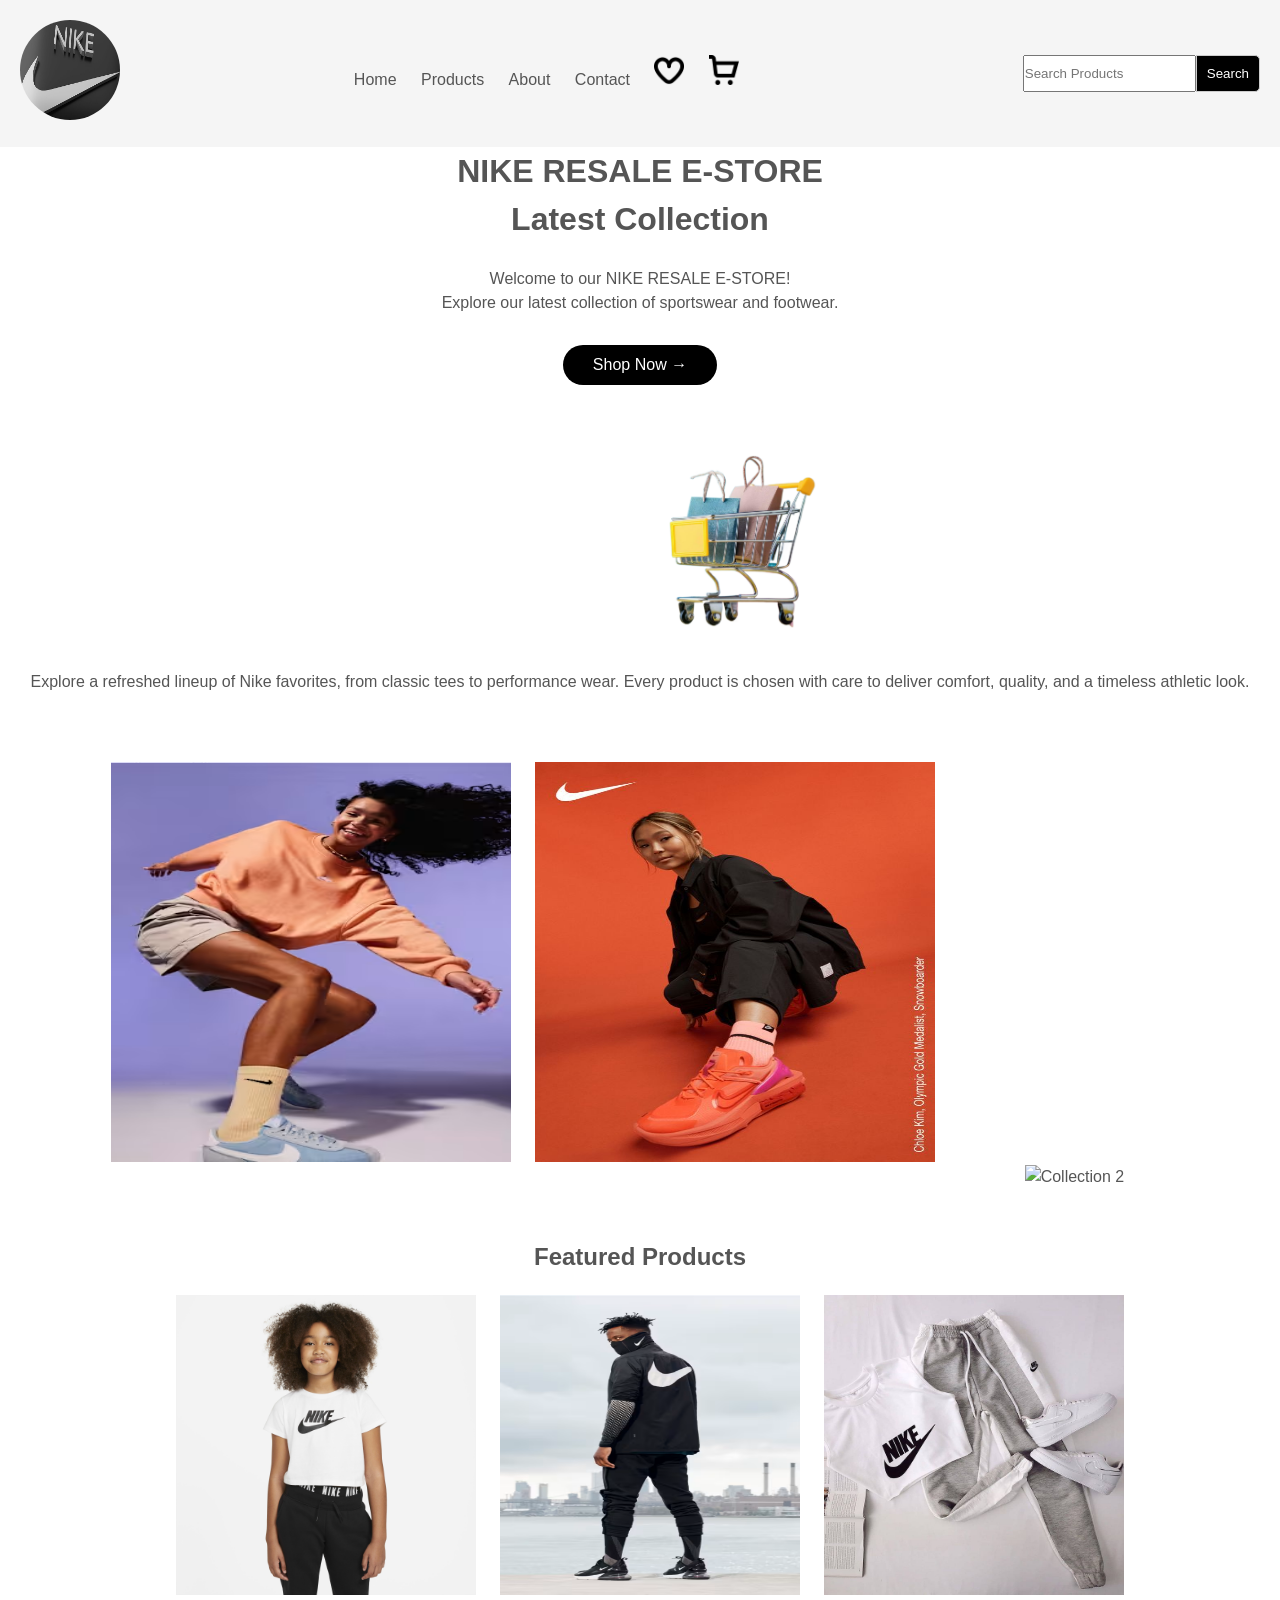
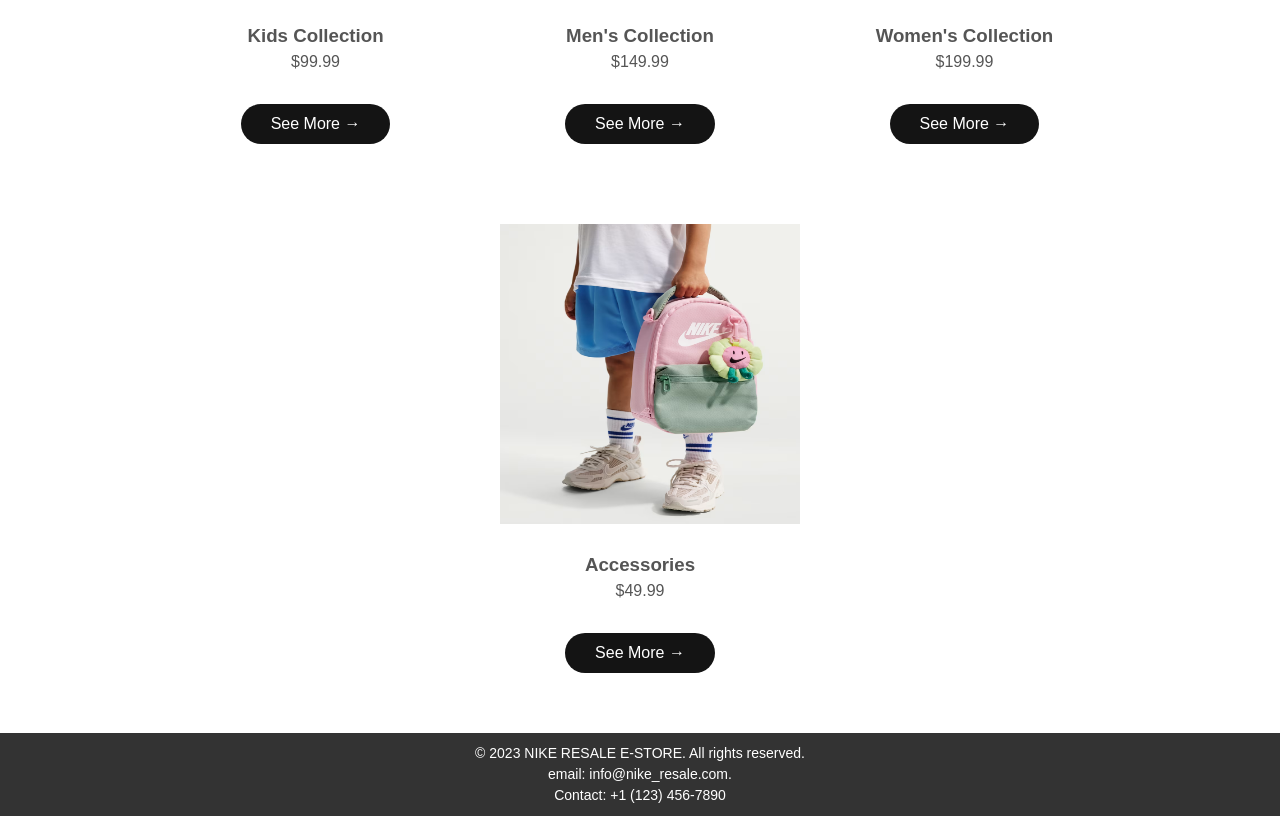
==== E-Web Project/index.html @ 5ee3807b "Rename Home.html to index.html" ====
<!DOCTYPE html>
<html lang="en">

<head>
    <meta charset="UTF-8">
    <meta name="viewport" content="width=device-width, initial-scale=1.0">
    <title>NIKE RESSEL E-STORE</title>
    <link rel="stylesheet" href="style.css">
    <i class="fi fi-br-heart"></i>
    <i class="fi fi-bs-shopping-cart"></i>
</head>

<body class="body">

    <div class="header">
    
            <div class="navbar">
                <div class="logo">
                    <a href="Home.html" class="back_home"><img src="images/nike-3d-logo.jpg" alt="NIKE Logo" class="logo_style"></a>
                </div>

                <nav>
                    <ul>
                        <li><a href="Home.html" class="ca">Home</a></li>
                        <li><a href="Products.html" class="ca">Products</a></li>
                        <li><a href="About.html" class="ca">About</a></li>
                        <li><a href="Contact.html" class="ca">Contact</a></li>
                        
                        <img src="images/heart.png" width="30px" height="30px" alt="Like">
                        <img src="images/shopping-cart.png" width="30px" height="30px" alt="Cart">
                        
                    </ul>
                    
                </nav>
                <div class="search">
                    <input type="text" placeholder="Search Products" class="search-box">
                    <button type="submit" class="btn_search">Search</button>
                </div>
            </div>
    </div>

    <div class="container">

        <div class="row">
            <div class="col-2">
                <h1>NIKE RESALE E-STORE <br> Latest Collection</h1><br>
                <p1>Welcome to our NIKE RESALE E-STORE!<br> Explore our latest collection of sportswear and footwear.</p1><br>
                <a href="Products.html" class="btn" class="ca">Shop Now &#8594;</a>
            </div>

            <div class="col-2">
                <img src="images/Background_image.png" alt="Background image" height="400px" width="400px""><br><br>
                <p>Explore a refreshed lineup of Nike favorites, from classic tees to performance wear. Every product is chosen with care to deliver comfort, quality, and a timeless athletic look.</p>
            </div><br><br>
        </div>
    

        <div>
            <!-- Collections Overview -->
            <div class="row">
                <div class="col-3">
                    <img src="images/Header_photo.avif" alt="Collection 1" width="400px" height="400px">
                </div>
                <div class="col-3">
                    <img src="images/Header_2.jpg" alt="Collection 3" width="400px" height="400px">
                </div>
                <div class="col-3">
                    <img src="images/Header_3.jpg" alt="Collection 2" width="400px" height="400px">
                </div>
            </div>
            
        </div>

        <!-- Featured Products Section -->
        <div class="categories">
            
            <h2>Featured Products</h2>
            <div class="row">
                <div class="col-3">
                    <img src="images/NIKE_Clt.jpg" alt="Product 1" width="300px" height="300px">
                    <h3>Kids Collection</h3>
                    <p>$99.99</p>
                    <a href="Kids_collections.html" class="click">See More &#8594;</a>
                </div>
                <div class="col-3">
                    <img src="images/nike-lookbook.avif" alt="Product 2" width="300px" height="300px">
                    <h3>Men's Collection</h3>
                    <p>$149.99</p>
                    <a href="Men_collections.html" class="click">See More &#8594;</a>
                </div>
                <div class="col-3">
                    <img src="images/NIKE_Whole.jpg" alt="Product 3" width="300px" height="300px">
                    <h3>Women's Collection</h3>
                    <p>$199.99</p>
                    <a href="Women_collections.html" class="click">See More &#8594;</a>
                </div>
                <div class="col-3">
                    <img src="images/Accessoires.avif" alt="Product 4" width="300px" height="300px">
                    <h3>Accessories</h3>
                    <p>$49.99</p>
                    <a href="Accessoires.html" class="click">See More &#8594;</a>
                </div>
            </div>
        </div>
    </div>

</body>

<footer>
    <p>&copy; 2023 NIKE RESALE E-STORE. All rights reserved. <br>email: info@nike_resale.com. <br> Contact: +1 (123) 456-7890</p>
</footer>

</html>
---- E-Web Project/style.css ----
*{
    margin: 0;
    padding: 0;
    box-sizing: border-box;
}

.navbar{
    display: flex;
    padding: 20px;
    align-items: center;
}

nav{
    text-align: right;
    flex: 1;
}

nav ul{
    text-align: center;
}

nav ul li{
    list-style: none;
    display: inline-block;
    margin-right: 20px;
}

nav img{
    margin-right: 20px;
}

a{
    text-decoration: none;
    color: #555555;
}

.ca:hover{
    border: 1px solid #070707;
    padding: 5px 10px;
    border-radius: 30px;
    transition: 0.5s;
}

ul img:hover{
    border: 1px solid #111010;
    padding: 5px 10px;
    border-radius: 30px;
    transition: 0.5s;
}

.row{
    flex-wrap: wrap;
    align-items: left;
}

.btn{
    display: inline-block;
    background: #000;
    color: #fff;
    padding: 8px 30px;
    margin: 30px 0;
    border-radius: 30px;
}

.btn:hover{
    background: #bc99438e;
    text-decoration: none;
    transition: 0.5;
    padding: 10px 20px;
    border-radius: 30px;
}

.logo_style{
    width: 100px;           /* Set desired width */
    height: 100px;          /* Set desired height */
    border-radius: 50%;     /* Makes it a perfect circle */
}

.header{
    background: #f5f5f5;
    text-align: center;
    position: sticky; /* Makes it stick */
    top: 0;           /* Sticks to the top */ 
}

.search{
    display: flex;
    margin-left: 30px;
}

.text{
    padding: 10px;
    border: 1px solid #ccc;
    border-radius: 5px 0 0 5px;
    outline: none;
}

.btn_search{
    padding: 10px;
    border: 1px solid #ccc;
    background: black;
    color: white;
    border-radius: 0 5px 5px 0;
    cursor: pointer;
}

.btn_search:hover{
    background: #bc99438e;
    text-decoration: none;
    padding: 5px, 15px;
    border-radius: 30px;
    transition: 0.5;
}

.col-2 img{
    max-width: 100%;
    height: auto;
    border-radius: 10px;
}

.container{
    margin: auto;
    text-autospace: 0.5px;
    text-align: center;
    
}

.col-3{
    flex-basis: 30%;
    min-width: 250px;
    margin-bottom: 30px;
    display: inline-block;
}

.col-3 img{
   
   margin: 20px 0px 20px 20px;
}

.click{
    display: inline-block;
    background: #141414;
    color: #fff;
    padding: 8px 30px;
    margin: 30px 0;
    border-radius: 30px;
}

.click:hover{
    background: #bc99438e;
    text-decoration: none;
}

.body{
    font-family: Arial, Helvetica, sans-serif;
    line-height: 1.5;
    color: #555;
    background-color: linear-gradient(90deg, #e2e2e2, #c9d6ff);
}

/* The About Styles */
.team-section{
    display: flex;
    column-gap: 20px;
}

footer{
    background: #333;
    color: #fff;
    text-align: center;
    font-size: 14px;
    padding-bottom: 10px;
    padding-top: 10px;
    
}



/* @media (min-width: 630px){
    .container .row .col-2 img{
        width: 100%;
        margin:auto;
        height: 400px;
        
    }
} */
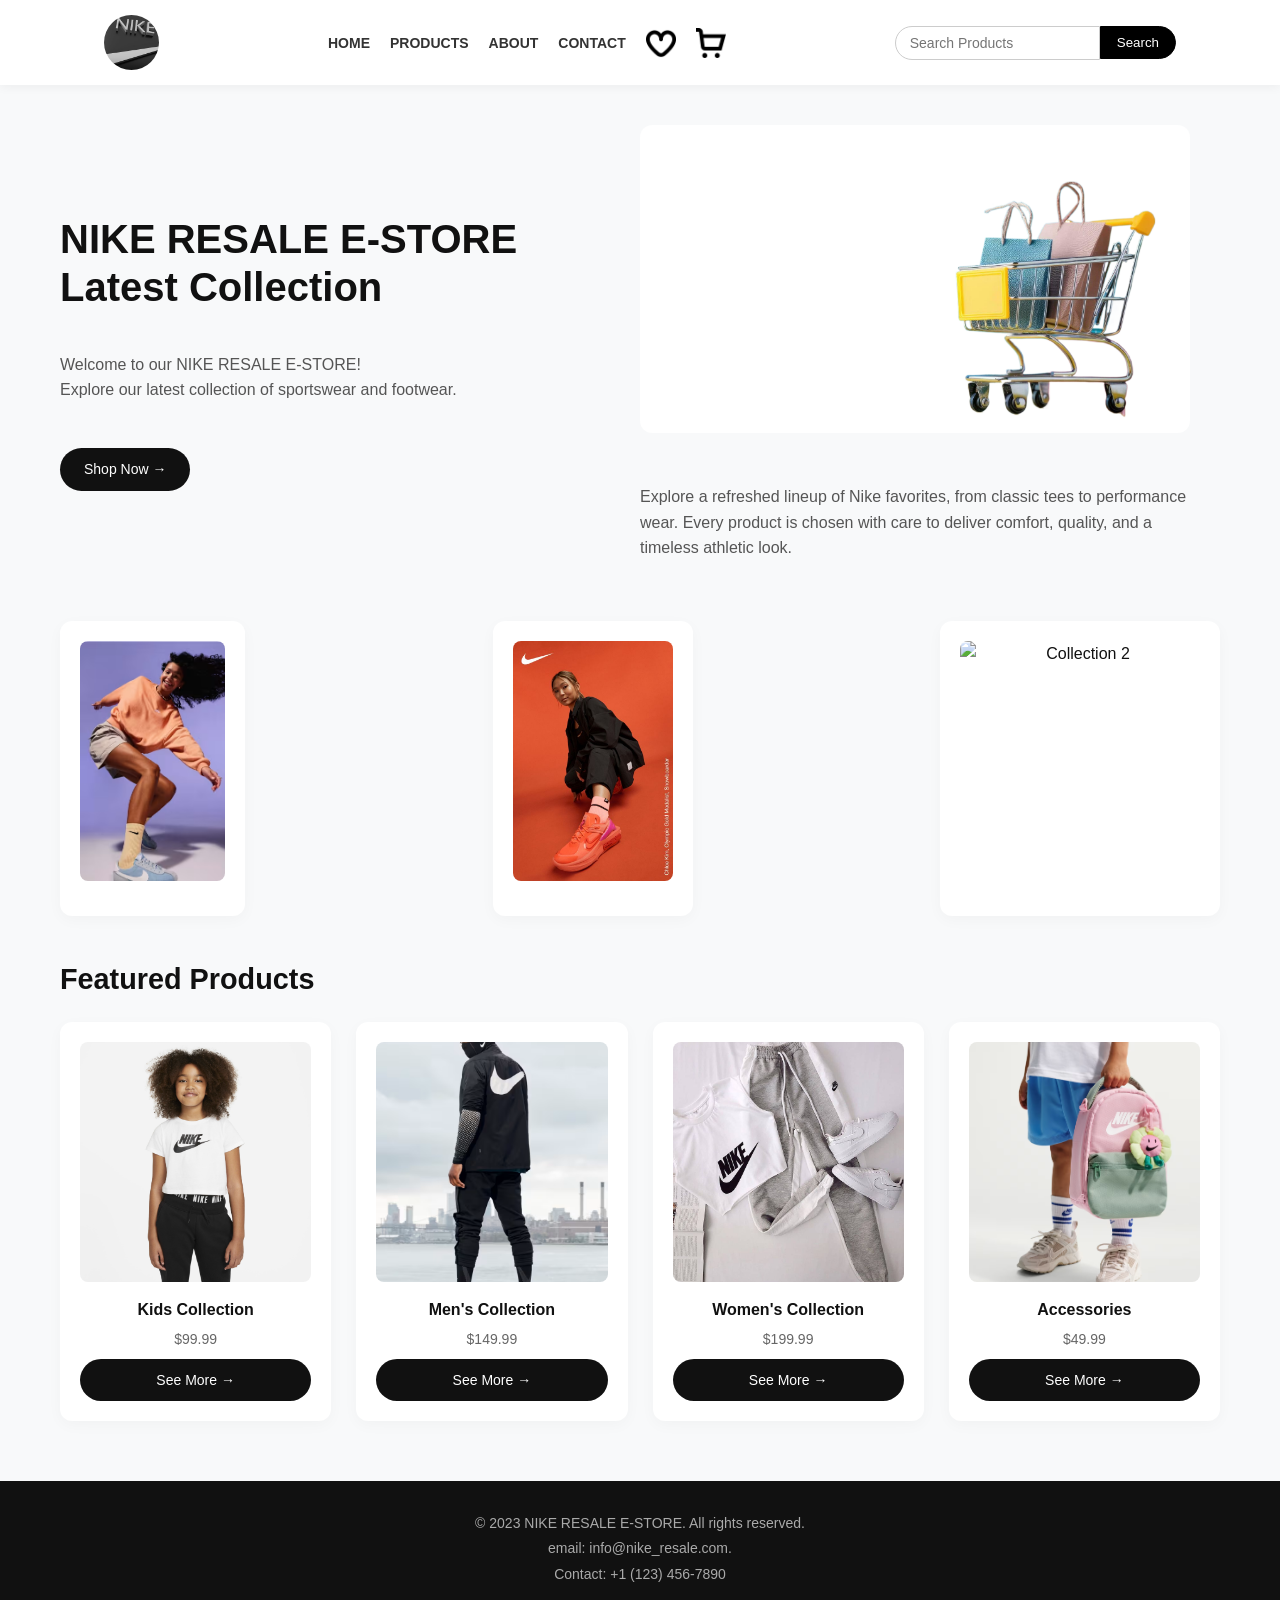
==== commit 20a1f678: "Update links to point to index.html" ====
--- a/E-Web Project/index.html
+++ b/E-Web Project/index.html
@@ -16,12 +16,12 @@
     
             <div class="navbar">
                 <div class="logo">
-                    <a href="Home.html" class="back_home"><img src="images/nike-3d-logo.jpg" alt="NIKE Logo" class="logo_style"></a>
+                    <a href="index.html" class="back_home"><img src="images/nike-3d-logo.jpg" alt="NIKE Logo" class="logo_style"></a>
                 </div>
 
                 <nav>
                     <ul>
-                        <li><a href="Home.html" class="ca">Home</a></li>
+                        <li><a href="index.html" class="ca">Home</a></li>
                         <li><a href="Products.html" class="ca">Products</a></li>
                         <li><a href="About.html" class="ca">About</a></li>
                         <li><a href="Contact.html" class="ca">Contact</a></li>
--- a/E-Web Project/style.css
+++ b/E-Web Project/style.css
@@ -1,186 +1,321 @@
-*{
+/* ==========================================================================
+   1. GLOBAL & RESET STYLES
+   ========================================================================== */
+* {
     margin: 0;
     padding: 0;
     box-sizing: border-box;
 }
 
-.navbar{
-    display: flex;
+body {
+    font-family: 'Segoe UI', Roboto, Helvetica, Arial, sans-serif;
+    line-height: 1.6;
+    color: #111111;
+    background-color: #f8f9fa;
+}
+
+a {
+    text-decoration: none;
+    color: inherit;
+}
+
+img {
+    max-width: 100%;
+    display: block;
+}
+
+.header {
+    background: #ffffff;
+    box-shadow: 0 2px 10px rgba(0, 0, 0, 0.05);
+    position: sticky;
+    top: 0;
+    z-index: 1000;
+}
+
+.navbar {
+    display: flex;
+    align-items: center;
+    justify-content: space-between;
+    padding: 15px 5%;
+    max-width: 1200px;
+    margin: 0 auto;
+}
+
+.logo_style {
+    width: 55px;
+    height: 55px;
+    object-fit: cover;
+    border-radius: 50%;
+}
+
+nav ul {
+    display: flex;
+    align-items: center;
+    gap: 20px;
+    list-style: none;
+}
+
+nav ul li a {
+    font-weight: 600;
+    font-size: 14px;
+    text-transform: uppercase;
+    color: #333333;
+    transition: color 0.3s ease;
+}
+
+nav ul li a:hover,
+.ca:hover {
+    color: #0071e3;
+    border: none;
+}
+
+nav ul img {
+    cursor: pointer;
+    transition: transform 0.2s ease;
+}
+
+nav ul img:hover {
+    transform: scale(1.1);
+}
+
+/* Search Bar */
+.search {
+    display: flex;
+    align-items: center;
+}
+
+.search-box {
+    padding: 8px 14px;
+    border: 1px solid #cccccc;
+    border-radius: 20px 0 0 20px;
+    outline: none;
+    font-size: 14px;
+}
+
+.btn_search {
+    padding: 8px 16px;
+    border: 1px solid #000000;
+    background: #000000;
+    color: #ffffff;
+    border-radius: 0 20px 20px 0;
+    cursor: pointer;
+    font-weight: 500;
+    transition: background 0.3s ease;
+}
+
+.btn_search:hover {
+    background: #333333;
+}
+
+
+.container {
+    max-width: 1200px;
+    margin: 40px auto;
+    padding: 0 20px;
+}
+
+/* Banner / Hero Row */
+.row {
+    display: flex;
+    flex-wrap: wrap;
+    align-items: center;
+    justify-content: space-between;
+    gap: 30px;
+    margin-bottom: 40px;
+}
+
+.col-2 {
+    flex: 1 1 400px;
+}
+
+.col-2 h1 {
+    font-size: 2.5rem;
+    line-height: 1.2;
+    margin-bottom: 15px;
+}
+
+.col-2 p, .col-2 p1 {
+    font-size: 1rem;
+    color: #555555;
+    margin-bottom: 20px;
+    display: block;
+}
+
+.col-2 img {
+    width: 100%;
+    height: auto;
+    border-radius: 12px;
+    object-fit: cover;
+}
+
+
+.collections-row {
+    display: grid;
+    grid-template-columns: repeat(auto-fit, minmax(280px, 1fr));
+    gap: 20px;
+    margin: 40px 0;
+}
+
+.collections-row .col-3 {
+    padding: 0;
+    background: transparent;
+    box-shadow: none;
+    border-radius: 12px;
+    overflow: hidden;
+}
+
+.collections-row .col-3 img {
+    width: 100%;
+    height: 420px; /* Sized for vertical lookbook photos */
+    object-fit: cover;
+    border-radius: 12px;
+    margin: 0;
+    transition: transform 0.3s ease;
+}
+
+.collections-row .col-3 img:hover {
+    transform: scale(1.02);
+}
+
+.categories h2 {
+    font-size: 1.8rem;
+    margin-bottom: 20px;
+    text-align: left;
+}
+
+.categories .row {
+    display: grid;
+    grid-template-columns: repeat(auto-fit, minmax(240px, 1fr));
+    gap: 25px;
+    margin-top: 20px;
+}
+
+.col-3 {
+    background: #ffffff;
     padding: 20px;
-    align-items: center;
-}
-
-nav{
-    text-align: right;
-    flex: 1;
-}
-
-nav ul{
+    border-radius: 12px;
+    box-shadow: 0 4px 15px rgba(0, 0, 0, 0.03);
     text-align: center;
-}
-
-nav ul li{
-    list-style: none;
+    display: flex;
+    flex-direction: column;
+    justify-content: space-between;
+    transition: transform 0.3s ease, box-shadow 0.3s ease;
+}
+
+.col-3:hover {
+    transform: translateY(-5px);
+    box-shadow: 0 8px 25px rgba(0, 0, 0, 0.08);
+}
+
+.col-3 img {
+    width: 100%;
+    height: 240px;
+    object-fit: cover;
+    border-radius: 8px;
+    margin-bottom: 15px;
+}
+
+.col-3 h3 {
+    font-size: 16px;
+    font-weight: 600;
+    margin-bottom: 6px;
+}
+
+.col-3 p {
+    font-size: 14px;
+    color: #666666;
+    margin-bottom: 8px;
+}
+
+.click, 
+.btn {
     display: inline-block;
-    margin-right: 20px;
-}
-
-nav img{
-    margin-right: 20px;
-}
-
-a{
+    background: #111111;
+    color: #ffffff;
+    padding: 10px 24px;
+    border-radius: 25px;
+    font-weight: 500;
+    font-size: 14px;
+    transition: background 0.3s ease;
+    border: none;
+    cursor: pointer;
+}
+
+.click:hover, 
+.btn:hover {
+    background: #333333;
     text-decoration: none;
-    color: #555555;
-}
-
-.ca:hover{
-    border: 1px solid #070707;
-    padding: 5px 10px;
-    border-radius: 30px;
-    transition: 0.5s;
-}
-
-ul img:hover{
-    border: 1px solid #111010;
-    padding: 5px 10px;
-    border-radius: 30px;
-    transition: 0.5s;
-}
-
-.row{
-    flex-wrap: wrap;
-    align-items: left;
-}
-
-.btn{
-    display: inline-block;
-    background: #000;
-    color: #fff;
-    padding: 8px 30px;
-    margin: 30px 0;
-    border-radius: 30px;
-}
-
-.btn:hover{
-    background: #bc99438e;
-    text-decoration: none;
-    transition: 0.5;
-    padding: 10px 20px;
-    border-radius: 30px;
-}
-
-.logo_style{
-    width: 100px;           /* Set desired width */
-    height: 100px;          /* Set desired height */
-    border-radius: 50%;     /* Makes it a perfect circle */
-}
-
-.header{
-    background: #f5f5f5;
+}
+
+.contact-section {
+    max-width: 600px;
+    margin: 40px auto;
+    background: #ffffff;
+    padding: 30px;
+    border-radius: 12px;
+    box-shadow: 0 4px 15px rgba(0, 0, 0, 0.03);
+}
+
+.contact-section h1 {
+    margin-bottom: 10px;
+}
+
+.contact-section form {
+    display: flex;
+    flex-direction: column;
+    gap: 15px;
+    margin-top: 20px;
+    text-align: left;
+}
+
+.contact-section input,
+.contact-section textarea {
+    width: 100%;
+    padding: 10px 14px;
+    border: 1px solid #ccc;
+    border-radius: 6px;
+    font-family: inherit;
+}
+
+/* About Page Specific Styles */
+
+.about-section {
     text-align: center;
-    position: sticky; /* Makes it stick */
-    top: 0;           /* Sticks to the top */ 
-}
-
-.search{
-    display: flex;
-    margin-left: 30px;
-}
-
-.text{
-    padding: 10px;
-    border: 1px solid #ccc;
-    border-radius: 5px 0 0 5px;
-    outline: none;
-}
-
-.btn_search{
-    padding: 10px;
-    border: 1px solid #ccc;
-    background: black;
-    color: white;
-    border-radius: 0 5px 5px 0;
-    cursor: pointer;
-}
-
-.btn_search:hover{
-    background: #bc99438e;
-    text-decoration: none;
-    padding: 5px, 15px;
-    border-radius: 30px;
-    transition: 0.5;
-}
-
-.col-2 img{
-    max-width: 100%;
-    height: auto;
-    border-radius: 10px;
-}
-
-.container{
-    margin: auto;
-    text-autospace: 0.5px;
+    max-width: 800px;
+    margin: 0 auto 30px auto;
+}
+
+.about-section h1 {
+    font-size: 2.2rem;
+    margin-bottom: 15px;
+}
+
+.team-section {
     text-align: center;
-    
-}
-
-.col-3{
-    flex-basis: 30%;
-    min-width: 250px;
-    margin-bottom: 30px;
-    display: inline-block;
-}
-
-.col-3 img{
-   
-   margin: 20px 0px 20px 20px;
-}
-
-.click{
-    display: inline-block;
-    background: #141414;
-    color: #fff;
-    padding: 8px 30px;
-    margin: 30px 0;
-    border-radius: 30px;
-}
-
-.click:hover{
-    background: #bc99438e;
-    text-decoration: none;
-}
-
-.body{
-    font-family: Arial, Helvetica, sans-serif;
-    line-height: 1.5;
-    color: #555;
-    background-color: linear-gradient(90deg, #e2e2e2, #c9d6ff);
-}
-
-/* The About Styles */
-.team-section{
-    display: flex;
-    column-gap: 20px;
-}
-
-footer{
-    background: #333;
-    color: #fff;
+}
+
+.team-section h2 {
+    font-size: 1.8rem;
+    margin-bottom: 25px;
+}
+
+.team-member img {
+    border-radius: 50%;
+    width: 180px;
+    height: 180px;
+    object-fit: cover;
+    margin: 0 auto 15px auto;
+}
+
+footer {
+    background: #111111;
+    color: #aaaaaa;
     text-align: center;
-    font-size: 14px;
-    padding-bottom: 10px;
-    padding-top: 10px;
-    
-}
-
-
-
-/* @media (min-width: 630px){
-    .container .row .col-2 img{
-        width: 100%;
-        margin:auto;
-        height: 400px;
-        
-    }
-} */+    padding: 30px 20px;
+    margin-top: 60px;
+    font-size: 14px;
+}
+
+footer p {
+    line-height: 1.8;
+}
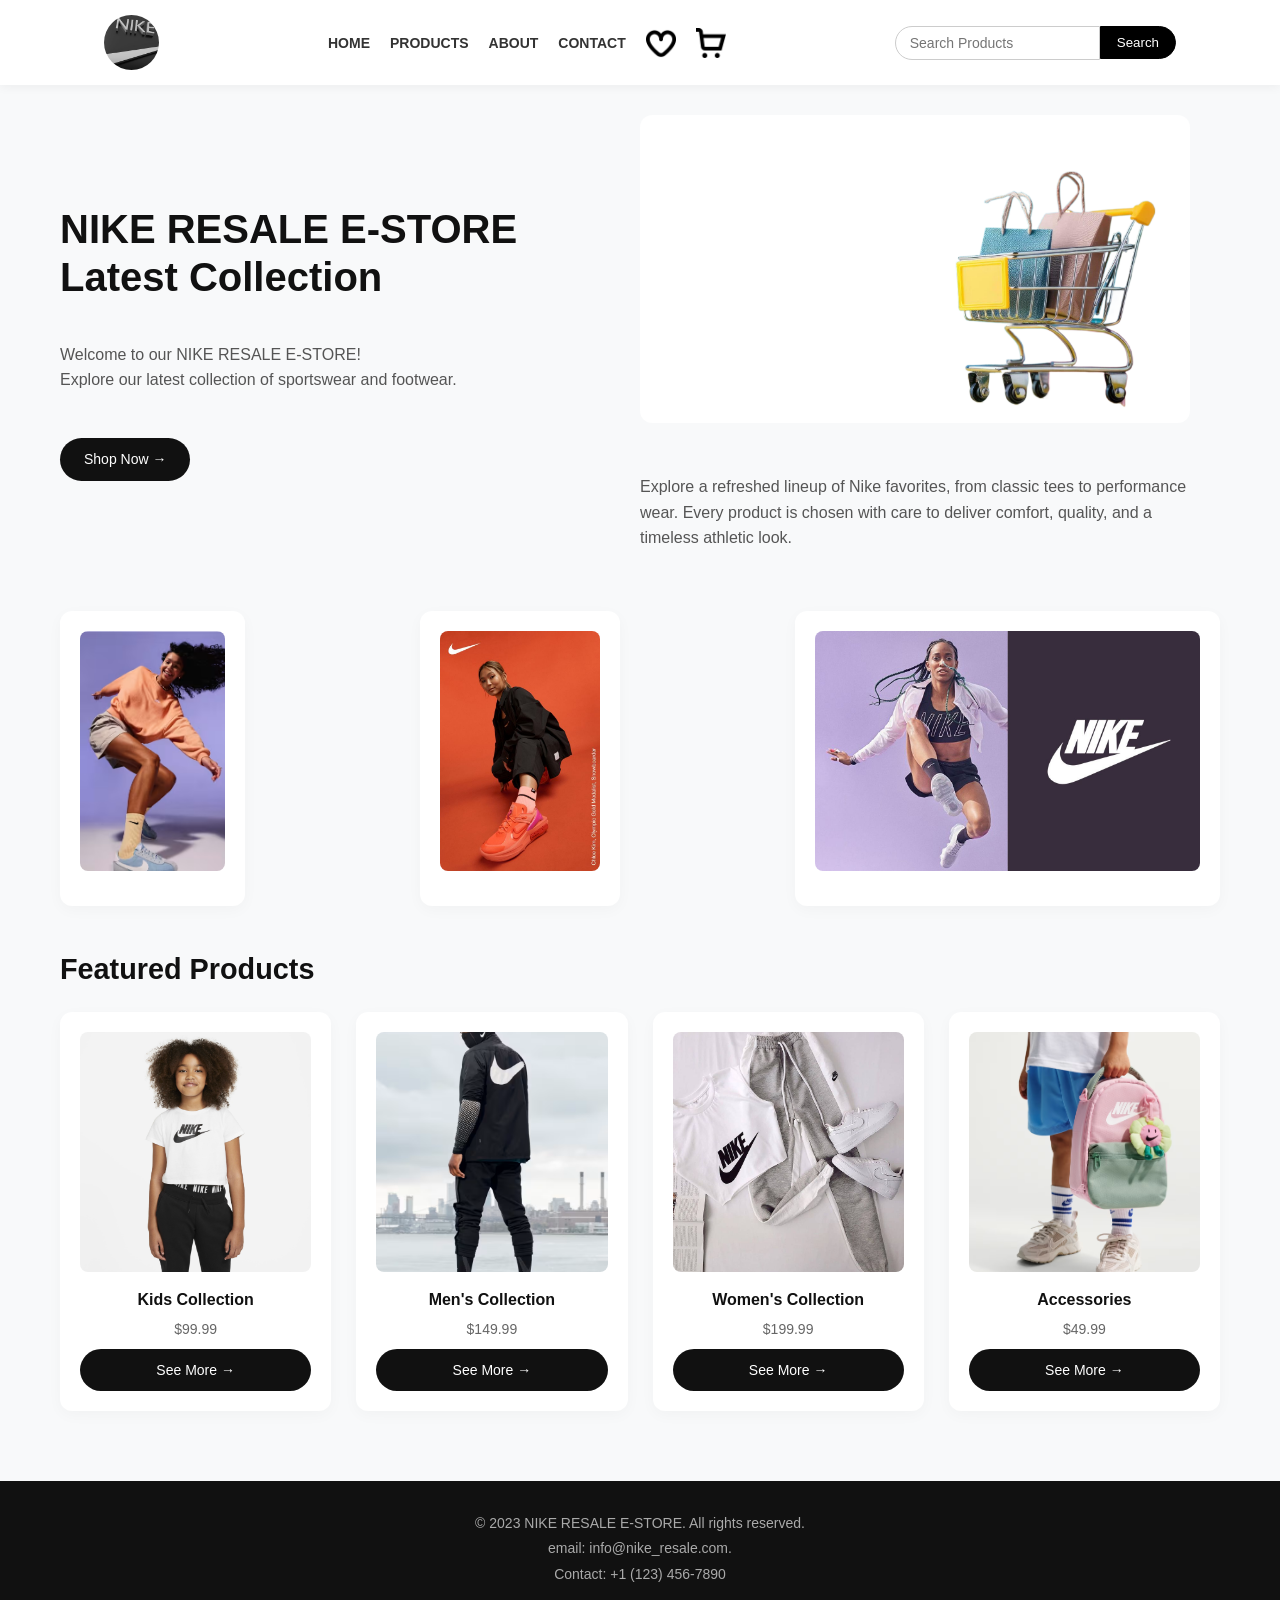
==== commit 904310bb: "Update index.html" ====
--- a/E-Web Project/index.html
+++ b/E-Web Project/index.html
@@ -65,7 +65,7 @@
                     <img src="images/Header_2.jpg" alt="Collection 3" width="400px" height="400px">
                 </div>
                 <div class="col-3">
-                    <img src="images/Header_3.jpg" alt="Collection 2" width="400px" height="400px">
+                    <img src="images/nike_header3.jpg" alt="Collection 2" width="400px" height="400px">
                 </div>
             </div>
             
--- a/E-Web Project/style.css
+++ b/E-Web Project/style.css
@@ -12,6 +12,9 @@
     line-height: 1.6;
     color: #111111;
     background-color: #f8f9fa;
+    display: flex;
+    flex-direction: column;
+    min-height: 100vh;
 }
 
 a {
@@ -21,9 +24,13 @@
 
 img {
     max-width: 100%;
+    height: auto;
     display: block;
 }
 
+/* ==========================================================================
+   2. HEADER & NAVIGATION (DESKTOP DEFAULT)
+   ========================================================================== */
 .header {
     background: #ffffff;
     box-shadow: 0 2px 10px rgba(0, 0, 0, 0.05);
@@ -39,6 +46,8 @@
     padding: 15px 5%;
     max-width: 1200px;
     margin: 0 auto;
+    gap: 20px;
+    flex-wrap: wrap;
 }
 
 .logo_style {
@@ -53,6 +62,7 @@
     align-items: center;
     gap: 20px;
     list-style: none;
+    flex-wrap: wrap;
 }
 
 nav ul li a {
@@ -66,7 +76,6 @@
 nav ul li a:hover,
 .ca:hover {
     color: #0071e3;
-    border: none;
 }
 
 nav ul img {
@@ -107,14 +116,17 @@
     background: #333333;
 }
 
-
+/* ==========================================================================
+   3. LAYOUT & GRID CONTENT
+   ========================================================================== */
 .container {
     max-width: 1200px;
-    margin: 40px auto;
+    margin: 30px auto;
     padding: 0 20px;
-}
-
-/* Banner / Hero Row */
+    flex: 1; /* Pushes footer down on short pages */
+}
+
+/* Hero / Flex Rows */
 .row {
     display: flex;
     flex-wrap: wrap;
@@ -125,7 +137,7 @@
 }
 
 .col-2 {
-    flex: 1 1 400px;
+    flex: 1 1 350px;
 }
 
 .col-2 h1 {
@@ -143,40 +155,12 @@
 
 .col-2 img {
     width: 100%;
-    height: auto;
+    max-height: 400px;
     border-radius: 12px;
     object-fit: cover;
 }
 
-
-.collections-row {
-    display: grid;
-    grid-template-columns: repeat(auto-fit, minmax(280px, 1fr));
-    gap: 20px;
-    margin: 40px 0;
-}
-
-.collections-row .col-3 {
-    padding: 0;
-    background: transparent;
-    box-shadow: none;
-    border-radius: 12px;
-    overflow: hidden;
-}
-
-.collections-row .col-3 img {
-    width: 100%;
-    height: 420px; /* Sized for vertical lookbook photos */
-    object-fit: cover;
-    border-radius: 12px;
-    margin: 0;
-    transition: transform 0.3s ease;
-}
-
-.collections-row .col-3 img:hover {
-    transform: scale(1.02);
-}
-
+/* Grid Layout for Products and Cards */
 .categories h2 {
     font-size: 1.8rem;
     margin-bottom: 20px;
@@ -185,11 +169,12 @@
 
 .categories .row {
     display: grid;
-    grid-template-columns: repeat(auto-fit, minmax(240px, 1fr));
+    grid-template-columns: repeat(auto-fit, minmax(250px, 1fr));
     gap: 25px;
     margin-top: 20px;
 }
 
+/* Product Cards */
 .col-3 {
     background: #ffffff;
     padding: 20px;
@@ -227,6 +212,7 @@
     margin-bottom: 8px;
 }
 
+/* Buttons */
 .click, 
 .btn {
     display: inline-block;
@@ -236,9 +222,11 @@
     border-radius: 25px;
     font-weight: 500;
     font-size: 14px;
+    text-align: center;
     transition: background 0.3s ease;
     border: none;
     cursor: pointer;
+    margin-top: auto;
 }
 
 .click:hover, 
@@ -247,6 +235,9 @@
     text-decoration: none;
 }
 
+/* ==========================================================================
+   4. CONTACT, ABOUT & TEAM STYLES
+   ========================================================================== */
 .contact-section {
     max-width: 600px;
     margin: 40px auto;
@@ -256,10 +247,6 @@
     box-shadow: 0 4px 15px rgba(0, 0, 0, 0.03);
 }
 
-.contact-section h1 {
-    margin-bottom: 10px;
-}
-
 .contact-section form {
     display: flex;
     flex-direction: column;
@@ -277,8 +264,6 @@
     font-family: inherit;
 }
 
-/* About Page Specific Styles */
-
 .about-section {
     text-align: center;
     max-width: 800px;
@@ -292,6 +277,7 @@
 
 .team-section {
     text-align: center;
+    margin-top: 40px;
 }
 
 .team-section h2 {
@@ -301,21 +287,126 @@
 
 .team-member img {
     border-radius: 50%;
-    width: 180px;
-    height: 180px;
+    width: 160px;
+    height: 160px;
     object-fit: cover;
     margin: 0 auto 15px auto;
 }
 
+/* ==========================================================================
+   5. FOOTER
+   ========================================================================== */
 footer {
     background: #111111;
     color: #aaaaaa;
     text-align: center;
     padding: 30px 20px;
-    margin-top: 60px;
+    margin-top: auto;
     font-size: 14px;
 }
 
 footer p {
     line-height: 1.8;
 }
+
+/* ==========================================================================
+   6. RESPONSIVE MEDIA QUERIES
+   ========================================================================== */
+
+/* --- Tablet Viewport (max-width: 992px) --- */
+@media screen and (max-width: 992px) {
+    .navbar {
+        justify-content: space-between;
+        gap: 15px;
+    }
+
+    .col-2 h1 {
+        font-size: 2rem;
+    }
+
+    .categories .row {
+        grid-template-columns: repeat(auto-fit, minmax(200px, 1fr));
+        gap: 20px;
+    }
+}
+
+/* --- Mobile Viewport (max-width: 768px) --- */
+@media screen and (max-width: 768px) {
+    /* Navbar Adjustment */
+    .navbar {
+        flex-direction: column;
+        align-items: center;
+        gap: 15px;
+    }
+
+    nav ul {
+        justify-content: center;
+        gap: 15px;
+    }
+
+    .search {
+        width: 100%;
+        justify-content: center;
+    }
+
+    .search-box {
+        width: 70%;
+    }
+
+    /* Hero Section Stack */
+    .row {
+        flex-direction: column;
+        text-align: center;
+    }
+
+    .col-2 {
+        width: 100%;
+    }
+
+    .col-2 h1 {
+        font-size: 1.75rem;
+    }
+
+    /* Product Grid for Mobile */
+    .categories .row {
+        grid-template-columns: repeat(auto-fit, minmax(140px, 1fr));
+        gap: 15px;
+    }
+
+    .col-3 {
+        padding: 12px;
+    }
+
+    .col-3 img {
+        height: 160px;
+    }
+
+    .col-3 h3 {
+        font-size: 14px;
+    }
+
+    .col-3 p {
+        font-size: 12px;
+    }
+
+    .click, .btn {
+        padding: 8px 16px;
+        font-size: 12px;
+    }
+
+    /* Contact Form on Mobile */
+    .contact-section {
+        padding: 20px 15px;
+    }
+}
+
+/* --- Small Phones (max-width: 480px) --- */
+@media screen and (max-width: 480px) {
+    .categories .row {
+        grid-template-columns: 1fr; /* Single column layout */
+    }
+
+    .col-3 img {
+        height: 220px;
+    }
+}
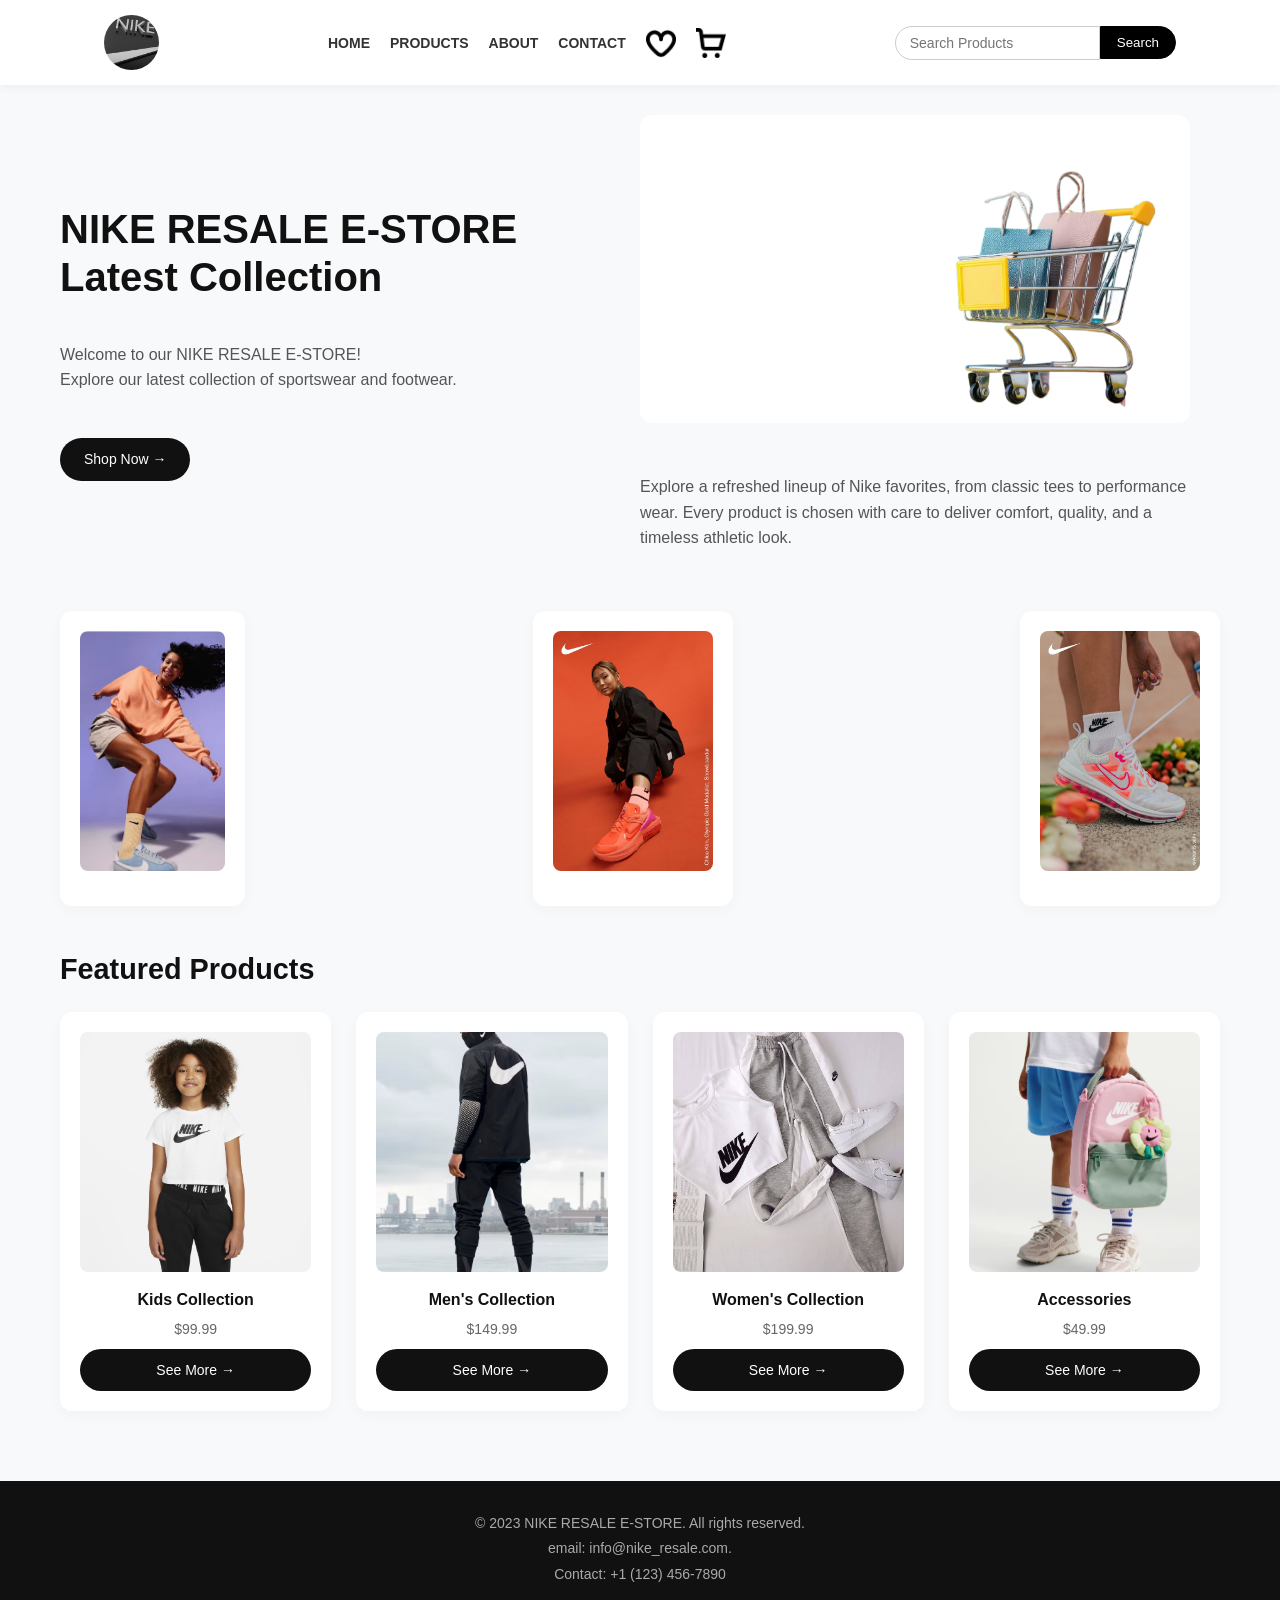
==== commit bfa02569: "Update image source for Collection 2" ====
--- a/E-Web Project/index.html
+++ b/E-Web Project/index.html
@@ -65,7 +65,7 @@
                     <img src="images/Header_2.jpg" alt="Collection 3" width="400px" height="400px">
                 </div>
                 <div class="col-3">
-                    <img src="images/nike_header3.jpg" alt="Collection 2" width="400px" height="400px">
+                    <img src="images/header_3.jpg" alt="Collection 2" width="400px" height="400px">
                 </div>
             </div>
             
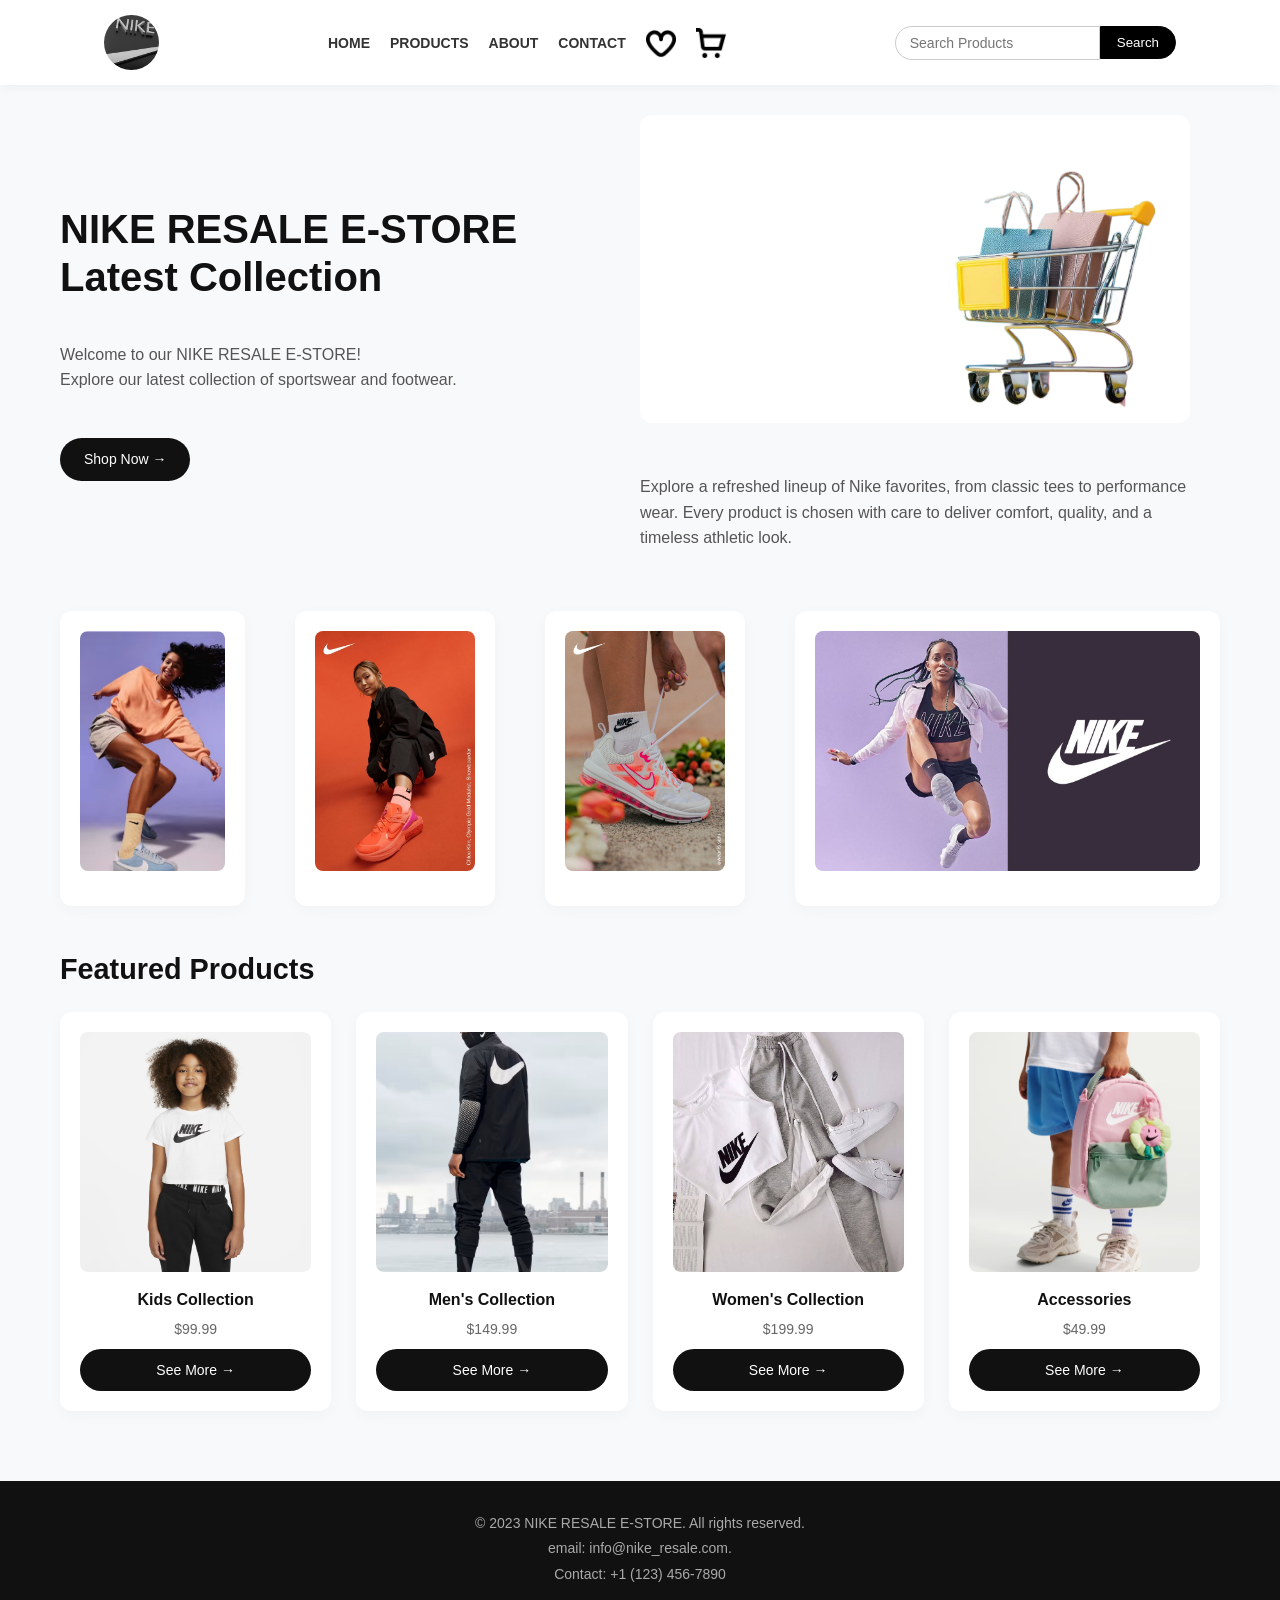
==== commit bcdde467: "Add new image for Collection 4 in index.html" ====
--- a/E-Web Project/index.html
+++ b/E-Web Project/index.html
@@ -67,6 +67,9 @@
                 <div class="col-3">
                     <img src="images/header_3.jpg" alt="Collection 2" width="400px" height="400px">
                 </div>
+                <div class="col-3">
+                    <img src="images/nike_header3.jpg" alt="Collection 4" width="400px" height="400px">
+                </div>
             </div>
             
         </div>
